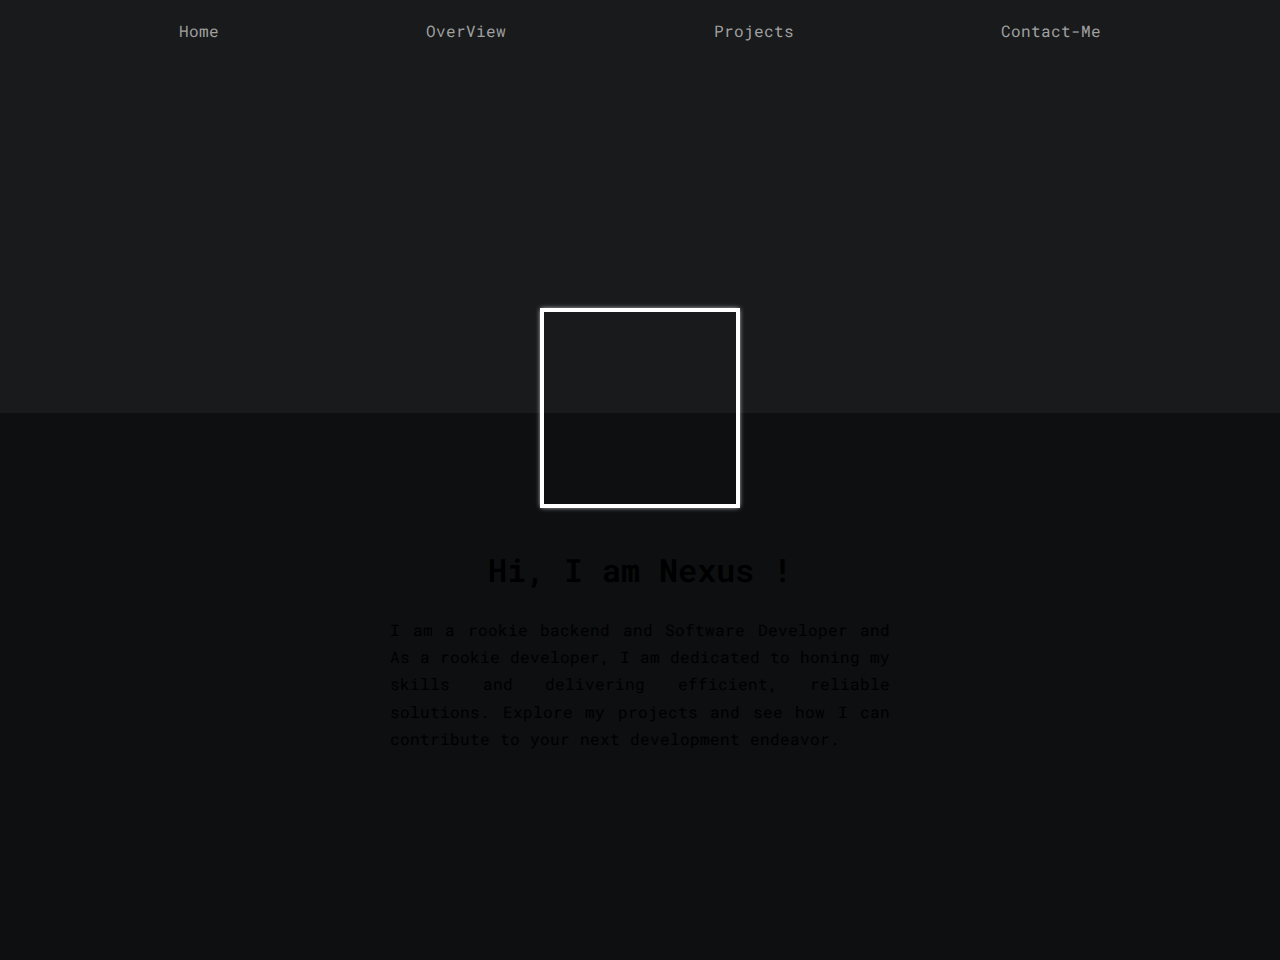
==== index.html @ d81d8f41 "Added code files" ====
<!DOCTYPE html>
<html lang="en">
<head>
    <meta charset="UTF-8">
    <meta name="viewort" content="width=device-width, initial-scale=1.0">
    <link rel="preconnect" href="https://fonts.googleapis.com">
    <link rel="preconnect" href="https://fonts.gstatic.com" crossorigin>
    <link href="https://fonts.googleapis.com/css2?family=Roboto+Mono:ital,wght@0,100..700;1,100..700&display=swap" rel="stylesheet">
    <link rel="stylesheet", href="./css/homePageCss.css">
    <link rel="stylesheet" href="./css/navBar.css">
    <title>Resume Website</title>
</head>
<body>
    <!-- <div class="navBar">
        <span class="navItem">Home</span>
        <span class="navItem">OverView</span>
        <span class="navItem">Projects</span>
        <span class="navItem">Contact-Me</span>
    </div> -->
    <div class="navPlaceholder"></div>
    
    <div class="content">

        <div class="homeContent">
            
            <div class="pic"></div>
            <div class="hi">Hi, I am Nexus !</div>
            <div class="whoAmI">
                <p>
                    I am a rookie backend and Software Developer and
                    As a rookie developer, I am dedicated to honing my
                    skills and delivering efficient, reliable solutions.
                    Explore my projects and see how I can contribute to
                    your next development endeavor.
                </p>
            </div>

        </div>

    </div>
    
    <script src="./js/script.js"></script>
    <script src="./js/navScript.js"></script>
</body>
</html>
---- css/homePageCss.css ----
*{
    margin: 0;
    padding: 0;
    font-family: "Roboto Mono", monospace, sans-serif;
    box-sizing: border-box;
}

body{
    max-width: 100%;
    height: auto;
    display: flex;
    flex-direction: column;
    justify-content: flex-start;
    align-items: center;
    background: linear-gradient(to bottom, #181a1b 43%, #0d0f10 43%);
}

.navBar{
    width: 100%;
    max-width: 100%;
    height: 60px;
    display: flex;
    justify-content: space-evenly;
    align-items: center;
}

span{
    margin: 35px;
    font-size: medium;
    color: #a0a0a0;
}

.homeContent{
    width: 100%;
    max-width: 100%;
    height: 100vh;
    display: flex;
    flex-direction: column;
    justify-content: center;
    align-items: center;
}

.pic{
    width: 200px;
    height: 200px;
    border: 4px solid white;
    box-shadow: 0px 0px 5px -1px white;
    margin: 40px;
    background-image: url('./luffy.jpg');
    background-size: cover;
    background-position: center;
}

.hi{
    font-size: 2rem;
    font-weight: 600;
}

.whoAmI > p{
    width: 500px;
    text-align: justify;
    margin-top: 25px;
    line-height: 1.7rem;
}
---- css/navBar.css ----
*{
    margin: 0;
    padding: 0;
    font-family: "Roboto Mono", monospace, sans-serif;
    box-sizing: border-box;
}

.navBar{
    width: 99vw;
    max-width: 99vw;
    height: 60px;
    display: flex;
    justify-content: space-evenly;
    align-items: center;
}

.navItem{
    margin: 35px;
    font-size: medium;
    color: #a0a0a0;
}
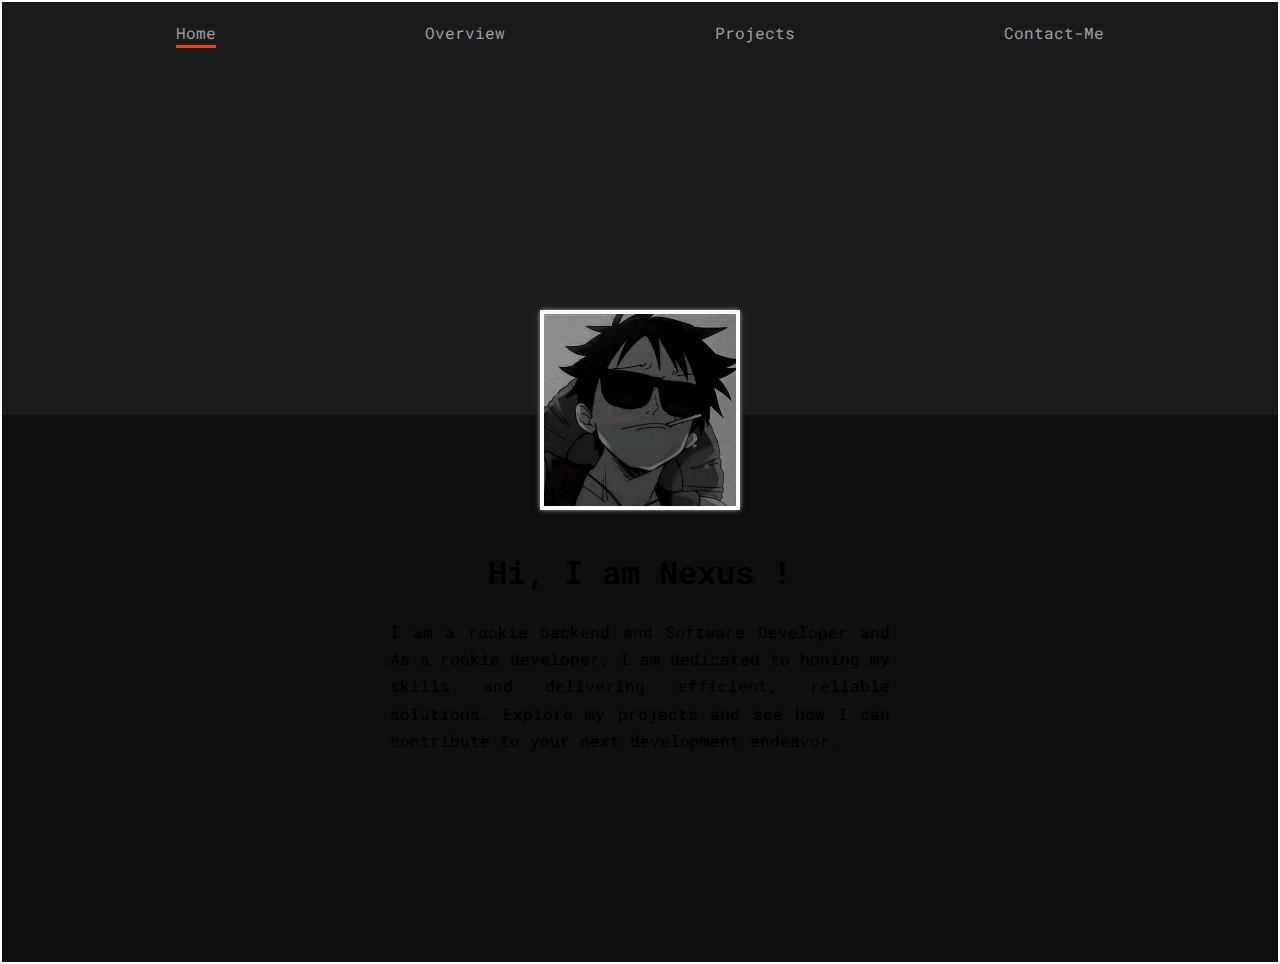
==== commit 43ea7a58: "Updated code files" ====
--- a/index.html
+++ b/index.html
@@ -6,40 +6,39 @@
     <link rel="preconnect" href="https://fonts.googleapis.com">
     <link rel="preconnect" href="https://fonts.gstatic.com" crossorigin>
     <link href="https://fonts.googleapis.com/css2?family=Roboto+Mono:ital,wght@0,100..700;1,100..700&display=swap" rel="stylesheet">
-    <link rel="stylesheet", href="./css/homePageCss.css">
-    <link rel="stylesheet" href="./css/navBar.css">
+    <link rel="stylesheet", href="./css/style.css">
     <title>Resume Website</title>
 </head>
 <body>
-    <!-- <div class="navBar">
-        <span class="navItem">Home</span>
-        <span class="navItem">OverView</span>
-        <span class="navItem">Projects</span>
-        <span class="navItem">Contact-Me</span>
-    </div> -->
-    <div class="navPlaceholder"></div>
+    <div class="navBar">
+        <span id="home" class="navEl active">Home</span>
+        <span id="overview" class="navEl">Overview</span>
+        <span id="projects" class="navEl">Projects</span>
+        <span id="contact" class="navEl">Contact-Me</span>
+    </div>
     
     <div class="content">
 
-        <div class="homeContent">
-            
+        <div id="home" class="contentDiv active">
+
             <div class="pic"></div>
             <div class="hi">Hi, I am Nexus !</div>
-            <div class="whoAmI">
-                <p>
-                    I am a rookie backend and Software Developer and
-                    As a rookie developer, I am dedicated to honing my
-                    skills and delivering efficient, reliable solutions.
-                    Explore my projects and see how I can contribute to
-                    your next development endeavor.
-                </p>
-            </div>
-
+            <p class="whoAmI">
+                I am a rookie backend and Software Developer and
+                As a rookie developer, I am dedicated to honing my
+                skills and delivering efficient, reliable solutions.
+                Explore my projects and see how I can contribute to
+                your next development endeavor.
+            </p>
         </div>
 
-    </div>
+        <div id="overview" class="conentDiv"></div>
+        
+        <div id="projects" class="conentDiv"></div>
+        
+        <div id="contact" class="conentDiv"></div>
+
     
     <script src="./js/script.js"></script>
-    <script src="./js/navScript.js"></script>
 </body>
 </html>--- a/css/style.css
+++ b/css/style.css
@@ -0,0 +1,91 @@
+*{
+    margin: 0;
+    padding: 0;
+    font-family: "Roboto Mono", monospace, sans-serif;
+    box-sizing: border-box;
+}
+
+body{
+    width: 100vw;
+    max-width: 100vw;
+    height: auto;
+    display: flex;
+    flex-direction: column;
+    justify-content: flex-start;
+    align-items: center;
+    background: linear-gradient(to bottom, #181a1b 43%, #0d0f10 43%);
+    border: 2px solid white;
+    overflow-x: hidden;
+}
+
+.navBar{
+    width: 100%;
+    max-width: 100%;
+    height: 60px;
+    display: flex;
+    justify-content: space-evenly;
+    align-items: center;
+    position: relative;
+}
+
+.navEl{
+    margin: 35px;
+    font-size: medium;
+    color: #a0a0a0;
+    position: relative;
+    /* border: 2px solid white; */
+}
+
+.navEl:hover{
+    color: white;
+    cursor: pointer;
+}
+
+.navEl::after{
+    content: "";
+    position: absolute;
+    left: 0;
+    bottom: -5px;
+    background-color: orangered;
+    height: 10%;
+    width: 0;
+    transition: width 0.2s ease;
+}
+
+.navEl.active::after{
+    width: 100%;
+}
+
+.contentDiv{
+    width: 100%;
+    max-width: 100%;
+    height: 100vh;
+    display: flex;
+    flex-direction: column;
+    justify-content: center;
+    align-items: center;
+}
+
+.pic{
+    width: 200px;
+    height: 200px;
+    border: 4px solid white;
+    box-shadow: 0px 0px 5px -1px white;
+    margin: 40px;
+    background-image: url('./../luffy.jpg');
+    filter: brightness(130%);
+    background-size: cover;
+    background-position: center;
+}
+
+.hi{
+    font-size: 2rem;
+    font-weight: 600;
+}
+
+.whoAmI{
+    width: 500px;
+    text-align: justify;
+    margin-top: 25px;
+    line-height: 1.7rem;
+}